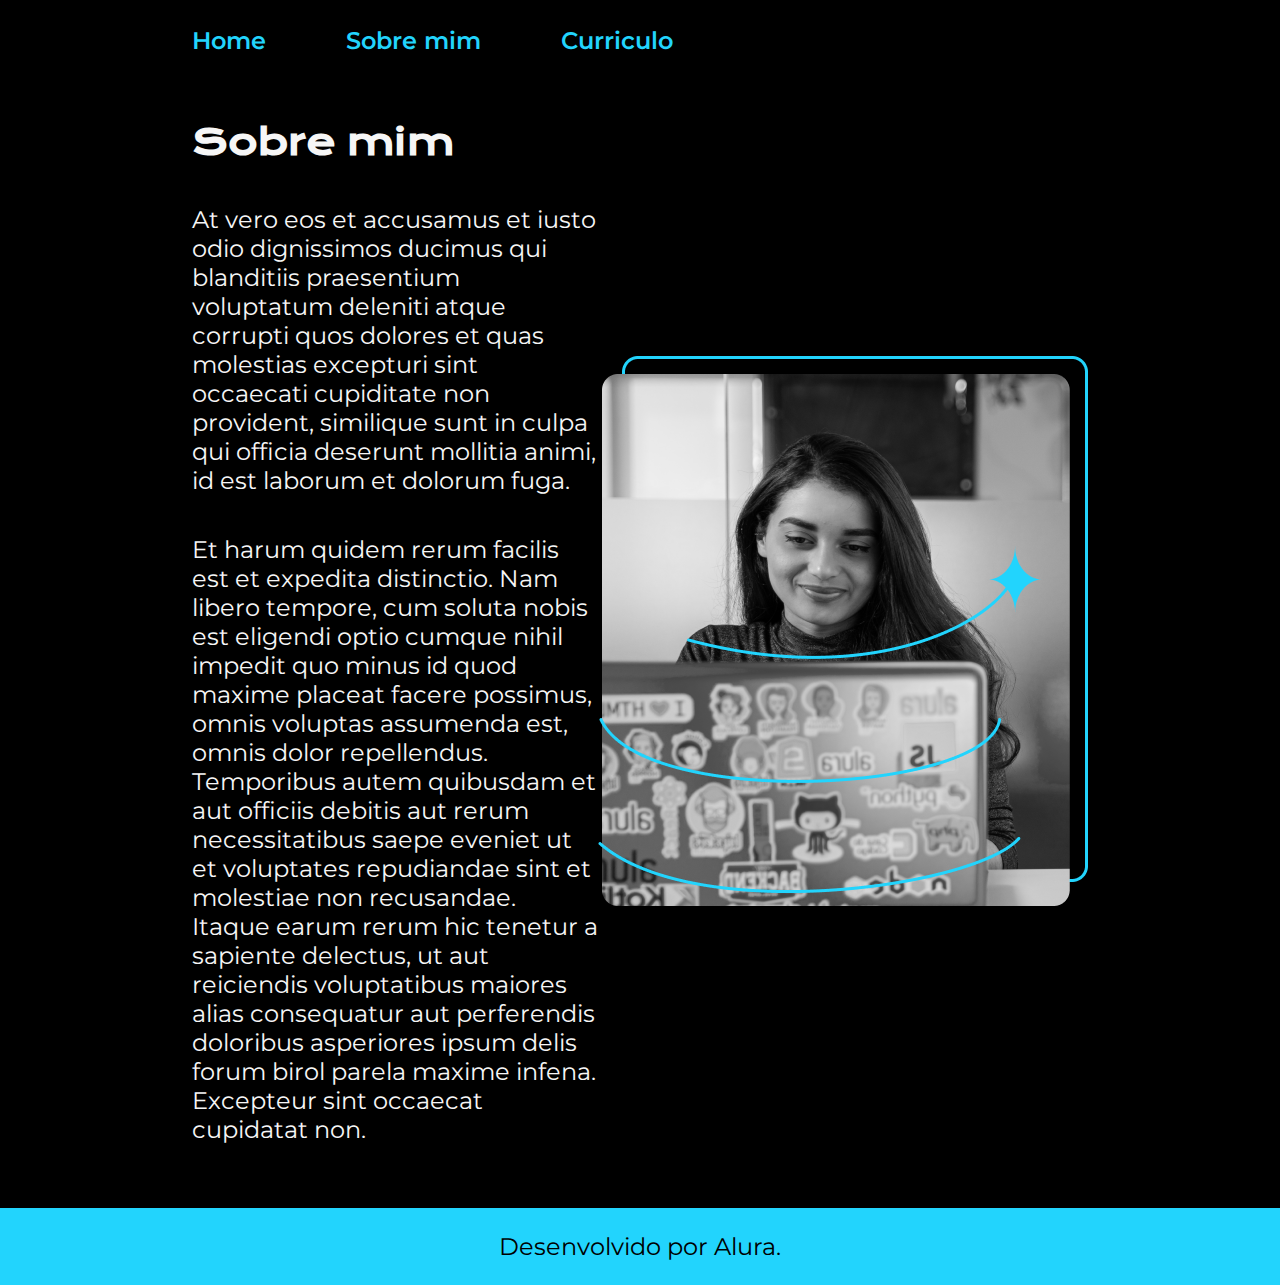
==== about.html @ 067b47a2 "commit 1" ====
<!DOCTYPE html>
<html lang="en">

<head>
  <meta charset="UTF-8">
  <meta name="viewport" content="width=device-width, initial-scale=1.0">
  <title>Sobre mim</title>
  <link rel="stylesheet" href="styles/styles.css">
</head>

<body>
  <header class="cabecalho">
    <nav class="cabecalho__menu">
      <a href="index.html" class="cabecalho__menu__link">Home</a>
      <a href="about.html" class="cabecalho__menu__link">Sobre mim</a>
      <a href="curriculo.html" class="cabecalho__menu__link">Curriculo</a>
    </nav>
  </header>
  <main class="apresentacao">
    <section class="apresentacao__conteudo">
      <h1 class="apresentacao__conteudo__titulo">Sobre mim</h1>
      <p class="apresentacao__conteudo__texto">At vero eos et accusamus et iusto odio dignissimos ducimus qui blanditiis praesentium voluptatum deleniti atque corrupti quos dolores et quas molestias excepturi sint occaecati cupiditate non provident, similique sunt in culpa qui officia deserunt mollitia animi, id est laborum et dolorum fuga.</p>
      <p class="apresentacao__conteudo__texto">Et harum quidem rerum facilis est et expedita distinctio. Nam libero tempore, cum soluta nobis est eligendi optio cumque nihil impedit quo minus id quod maxime placeat facere possimus, omnis voluptas assumenda est, omnis dolor repellendus. Temporibus autem quibusdam et aut officiis debitis aut rerum necessitatibus saepe eveniet ut et voluptates repudiandae sint et molestiae non recusandae. Itaque earum rerum hic tenetur a sapiente delectus, ut aut reiciendis voluptatibus maiores alias consequatur aut perferendis doloribus asperiores ipsum delis forum birol parela maxime infena. Excepteur sint occaecat cupidatat non.</p>
    </section>
    <img src="assets/Imagem.png" alt="Foto da Joana Santos programando">
  </main>
  <footer class="rodape">
    <p>Desenvolvido por Alura.</p>
  </footer>
</body>

</html>
---- styles/styles.css ----
@import url('https://fonts.googleapis.com/css2?family=Krona+One&display=swap');
@import url('https://fonts.googleapis.com/css2?family=Montserrat:wght@400;600&display=swap');

:root {
  --cor-primaria: #000000;
  --cor-secundaria: #F6F6F6;
  --cor-terciaria: #22D4FD;
  --cor-hover: #272727;
  --fonte-principal: "Krona One", sans-serif;
  --fonte-secundaria: 'Montserrat', sans-serif;
  
  /* --cor-primaria: #2C3639;
  --cor-secundaria: #DCD7C9;
  --cor-terciaria: #A27B5C;
  --cor-hover: #3F4E4F;
  --fonte-principal: "Krona One", sans-serif;
  --fonte-secundaria: 'Montserrat', sans-serif; */
}

* {
  margin: 0;
  padding: 0;
}

body {
  /* height: 100vh; */
  /* Pega 100% do tamano da tela da tela */
  box-sizing: border-box;
  background-color: var(--cor-primaria);
  color: var(--cor-secundaria);
}

/*
  box-sizing => A propriedade CSS box-sizing é utilizada para alterar a propriedade padrão da box model, usada para calcular larguras (widths) e alturas (heights) dos elementos. É possível usar essa propriedade para emular o comportamento dos navegadores (browsers) que não suportam corretamente a especificação da propriedade CSS box model.

  A propriedade CSS box-sizing define como a largura total e a altura de um elemento são calculadas.
*/

.cabecalho {
  padding: 2% 0 0 15%
}

.cabecalho__menu {
  display: flex;
  gap: 80px;
}

.cabecalho__menu__link {
  font-family: var(--fonte-secundaria);
  font-size: 24px;
  font-weight: 600;
  color: var(--cor-terciaria);
  text-decoration: none;
}

.apresentacao {
  /* margin: 10% 15%; */
  padding: 5% 15%;
  display: flex;
  align-items: center;
  justify-content: space-between;
}

.apresentacao__conteudo {
  width: 615px;
  display: flex;
  flex-direction: column;
  gap: 40px;
}

.apresentacao__conteudo__titulo {
  font-size: 36px;
  font-family: var(--fonte-principal);
}

.titulo-destaque {
  color: var(--cor-terciaria);
}

.apresentacao__conteudo__texto {
  font-size: 24px;
  font-family: var(--fonte-secundaria);
}

.apresentacao__conteudo__texto a {
  text-decoration: none;
  color: var(--cor-terciaria);
}

.apresentacao__links {
  display: flex;
  justify-content: space-between;
  flex-direction: column;
  align-items: center;
  gap: 32px;
}

.apresentacao__links__subtitulo {
  font-family: var(--fonte-principal);
  font-weight: 400;
  font-size: 24px;
}

.apresentacao__links_link {
  border: 2px solid var(--cor-terciaria);
  width: 378px;
  text-align: center;
  border-radius: 8px;
  font-size: 24px;
  padding: 21.5px 0;
  text-decoration: none;
  color: var(--cor-secundaria);
  font-family: var(--fonte-secundaria);
  font-weight: 600;

  display: flex;
  align-items: center;
  justify-content: center;
  gap: 16px;
}

.apresentacao__links_link:hover {
  background-color: var(--cor-hover);
}

.rodape {
  color: var(--cor-primaria);
  background-color: var(--cor-terciaria);
  padding: 24px;
  text-align: center;
  font-family: var(--fonte-secundaria);
  font-size: 24px;
  font-weight: 400;
}
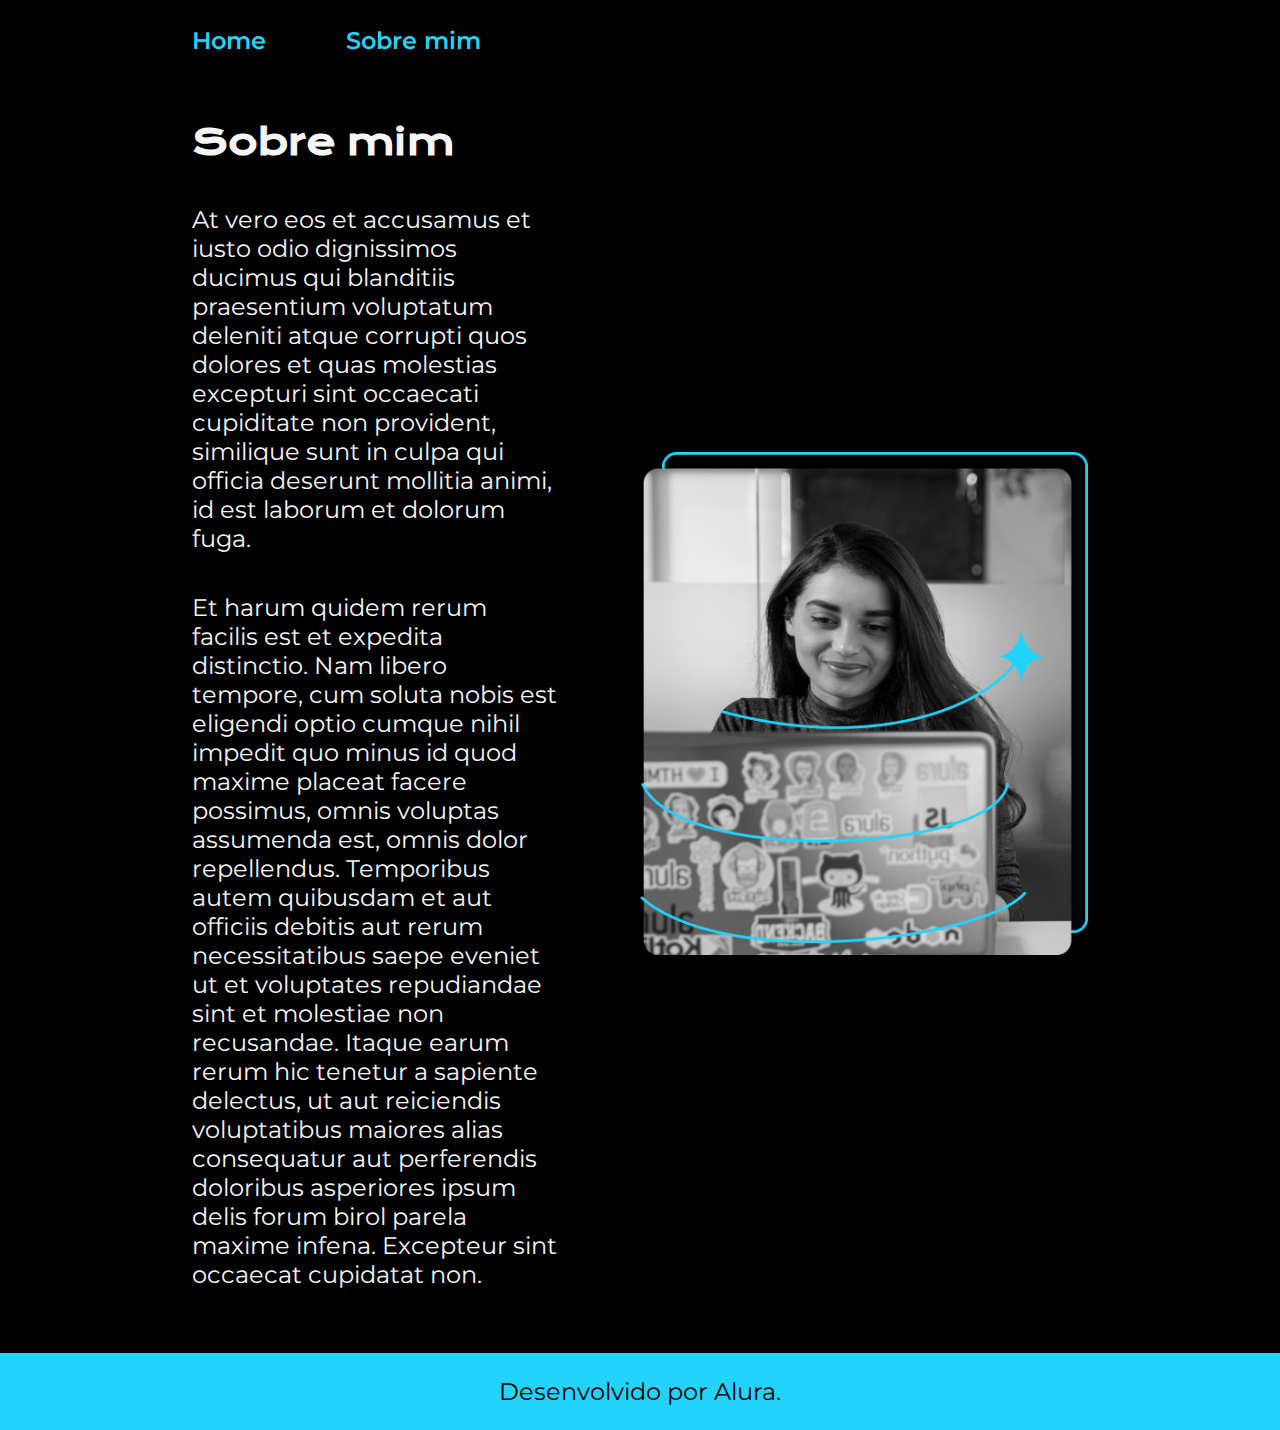
==== commit 33d97d02: "commit 5" ====
--- a/about.html
+++ b/about.html
@@ -13,7 +13,7 @@
     <nav class="cabecalho__menu">
       <a href="index.html" class="cabecalho__menu__link">Home</a>
       <a href="about.html" class="cabecalho__menu__link">Sobre mim</a>
-      <a href="curriculo.html" class="cabecalho__menu__link">Curriculo</a>
+      <!-- <a href="curriculo.html" class="cabecalho__menu__link">Curriculo</a> -->
     </nav>
   </header>
   <main class="apresentacao">
@@ -22,7 +22,7 @@
       <p class="apresentacao__conteudo__texto">At vero eos et accusamus et iusto odio dignissimos ducimus qui blanditiis praesentium voluptatum deleniti atque corrupti quos dolores et quas molestias excepturi sint occaecati cupiditate non provident, similique sunt in culpa qui officia deserunt mollitia animi, id est laborum et dolorum fuga.</p>
       <p class="apresentacao__conteudo__texto">Et harum quidem rerum facilis est et expedita distinctio. Nam libero tempore, cum soluta nobis est eligendi optio cumque nihil impedit quo minus id quod maxime placeat facere possimus, omnis voluptas assumenda est, omnis dolor repellendus. Temporibus autem quibusdam et aut officiis debitis aut rerum necessitatibus saepe eveniet ut et voluptates repudiandae sint et molestiae non recusandae. Itaque earum rerum hic tenetur a sapiente delectus, ut aut reiciendis voluptatibus maiores alias consequatur aut perferendis doloribus asperiores ipsum delis forum birol parela maxime infena. Excepteur sint occaecat cupidatat non.</p>
     </section>
-    <img src="assets/Imagem.png" alt="Foto da Joana Santos programando">
+    <img class="apresentacao__imagem" src="assets/Imagem.png" alt="Foto da Joana Santos programando">
   </main>
   <footer class="rodape">
     <p>Desenvolvido por Alura.</p>
--- a/styles/styles.css
+++ b/styles/styles.css
@@ -8,14 +8,13 @@
   --cor-hover: #272727;
   --fonte-principal: "Krona One", sans-serif;
   --fonte-secundaria: 'Montserrat', sans-serif;
-  
-  /* --cor-primaria: #2C3639;
-  --cor-secundaria: #DCD7C9;
-  --cor-terciaria: #A27B5C;
-  --cor-hover: #3F4E4F;
-  --fonte-principal: "Krona One", sans-serif;
-  --fonte-secundaria: 'Montserrat', sans-serif; */
 }
+
+/*
+  rem => px/16
+  16px = 1rem
+  Relativo ao font-size do elemento raiz
+*/
 
 * {
   margin: 0;
@@ -24,7 +23,7 @@
 
 body {
   /* height: 100vh; */
-  /* Pega 100% do tamano da tela da tela */
+  /* vh => Pega 100% do tamano da tela da tela */
   box-sizing: border-box;
   background-color: var(--cor-primaria);
   color: var(--cor-secundaria);
@@ -47,7 +46,8 @@
 
 .cabecalho__menu__link {
   font-family: var(--fonte-secundaria);
-  font-size: 24px;
+  font-size: 1.5rem;
+  /* font-size: 24px; */
   font-weight: 600;
   color: var(--cor-terciaria);
   text-decoration: none;
@@ -59,17 +59,20 @@
   display: flex;
   align-items: center;
   justify-content: space-between;
+  gap: 82px;
 }
 
 .apresentacao__conteudo {
-  width: 615px;
+  width: 50%;
+  /* width: 615px; */
   display: flex;
   flex-direction: column;
   gap: 40px;
 }
 
 .apresentacao__conteudo__titulo {
-  font-size: 36px;
+  font-size: 2.25rem;
+  /* font-size: 36px; */
   font-family: var(--fonte-principal);
 }
 
@@ -78,7 +81,7 @@
 }
 
 .apresentacao__conteudo__texto {
-  font-size: 24px;
+  font-size: 1.5rem;
   font-family: var(--fonte-secundaria);
 }
 
@@ -98,15 +101,16 @@
 .apresentacao__links__subtitulo {
   font-family: var(--fonte-principal);
   font-weight: 400;
-  font-size: 24px;
+  font-size: 1.5rem;
 }
 
-.apresentacao__links_link {
+.apresentacao__links__navegacao {
   border: 2px solid var(--cor-terciaria);
-  width: 378px;
+  width: 50%;
+  /* width: 378px; */
   text-align: center;
   border-radius: 8px;
-  font-size: 24px;
+  font-size: 1.5rem;
   padding: 21.5px 0;
   text-decoration: none;
   color: var(--cor-secundaria);
@@ -119,8 +123,12 @@
   gap: 16px;
 }
 
-.apresentacao__links_link:hover {
+.apresentacao__links__navegacao:hover {
   background-color: var(--cor-hover);
+}
+
+.apresentacao__imagem {
+  width: 50%;
 }
 
 .rodape {
@@ -129,6 +137,12 @@
   padding: 24px;
   text-align: center;
   font-family: var(--fonte-secundaria);
-  font-size: 24px;
+  font-size: 1.5rem;
   font-weight: 400;
+}
+
+@media (max-width: 768px) {
+  .apresentacao {
+    flex-direction: column-reverse;
+  }  
 }